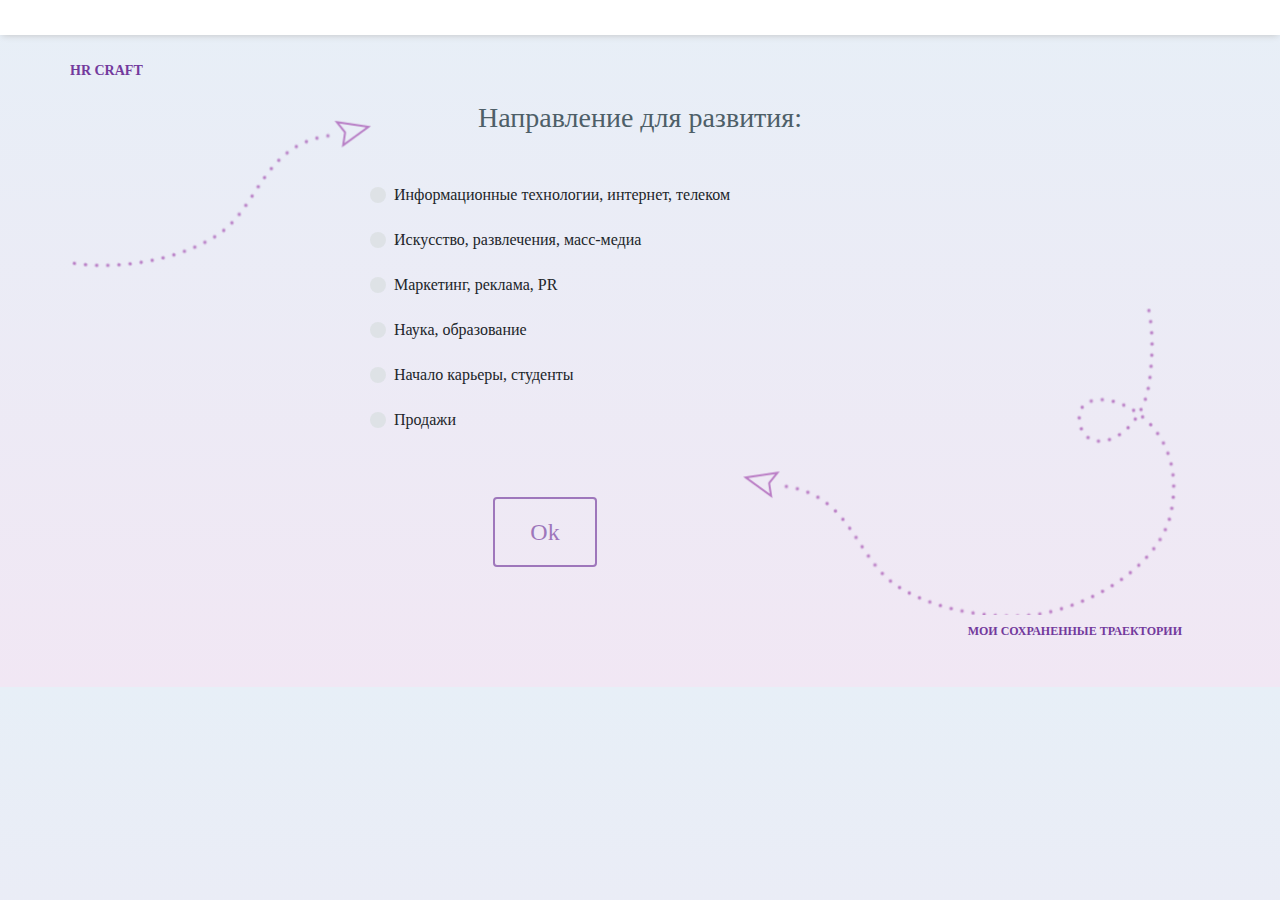
==== choiсePath.html @ b54a8a06 "proj" ====
<!doctype html>
<html lang="ru">
<head>
<meta http-equiv="X-UA-Compatible" content="IE=Edge"/>
<meta charset="utf-8">
<meta name=viewport content="width=device-width, initial-scale=1">
<title> HR CRAFT</title>
<meta name="description" content=""> 
<meta name="keywords" content=""> 
<link rel="stylesheet" href="style/bootstrap/css/bootstrap.min.css" />
<link rel="stylesheet" href="style/fa/css/font-awesome.css" />
<link rel="stylesheet" href="style/animate.css" />
<link rel="stylesheet" href="style/style.css" />
</head>
<body>


<div class="header">
  <div class="logo"></div>

 
</div>


<div class="container">
	<div class="row ms-core-pageTitle ms-core-pageTitle" id="pageTitle">
		<a href="index.html"> HR CRAFT</a></h1>
		
	</div>

	
	<div class="row content_box">
		
		<div id="firstChoice" class="col-lg-12 col-md-12 col-sm-12 col-xs-12  zoomIn animated">
				<h4 class="">Направление для развития:</h4>
			
			<div class="row">
				<div class="col-lg-3 col-md-3 col-sm-12 col-xs-12">
				</div>
				<div class="radioGroup col-lg-7 col-md-7 col-sm-12 col-xs-12">
					<div class="custom-control custom-radio text-left">
					  <input type="radio" id="customRadio1" name="customRadio" class="custom-control-input">
					  <label class="custom-control-label" for="customRadio1">Информационные технологии, интернет, телеком</label>
					</div>
					
					<div class="custom-control custom-radio text-left">
					  <input type="radio" id="customRadio2" name="customRadio" class="custom-control-input">
					  <label class="custom-control-label" for="customRadio2">Искусство, развлечения, масс-медиа</label>
					</div>
					
					<div class="custom-control custom-radio text-left">
					  <input type="radio" id="customRadio3" name="customRadio" class="custom-control-input">
					  <label class="custom-control-label" for="customRadio3">Маркетинг, реклама, PR</label>
					</div>
					
					<div class="custom-control custom-radio text-left">
					  <input type="radio" id="customRadio4" name="customRadio" class="custom-control-input">
					  <label class="custom-control-label" for="customRadio4">Наука, образование</label>
					</div>
					
					<div class="custom-control custom-radio text-left">
					  <input type="radio" id="customRadio5" name="customRadio" class="custom-control-input">
					  <label class="custom-control-label" for="customRadio5">Начало карьеры, студенты</label>
					</div>
					
					<div class="custom-control custom-radio text-left">
					  <input type="radio" id="customRadio6" name="customRadio" class="custom-control-input">
					  <label class="custom-control-label" for="customRadio6">Продажи</label>
					</div>
				</div>

			</div>	
			<br>
			<div class="row">
				<div class="col-lg-3 col-md-3 col-sm-12 col-xs-12 text-center">
				
				</div>
				<div class="col-lg-4 col-md-4 col-sm-12 col-xs-12 text-center">
						<button id="but1" type="button" class="btn btn-light hrc-button " disabled>Ok</button>	
				</div>				
			</div>
			<br><br>
			
		</div>
		
		
		
		<div id="secondChoice" class="col-lg-12 col-md-12 col-sm-12 col-xs-12  zoomIn animated hideBlock">
				<h4 class="">Информационные технологии, интернет, телеком:</h4>
			<br>
			<img src="style/img/arrowBottom.png" alt="Специализация по выбранному направлению развития" />
			<br>
			<div class="row">
				<div class="col-lg-2 col-md-2 col-sm-12 col-xs-12">
				</div>
				<div class="radioGroup col-lg-7 col-md-7 col-sm-12 col-xs-12">
					<div class="custom-control custom-radio text-left">
					  <input type="radio" id="customRadio7" name="customRadio" class="custom-control-input">
					  <label class="custom-control-label" for="customRadio7">Frontend Разработчик</label>
					</div>
					
					<div class="custom-control custom-radio text-left">
					  <input type="radio" id="customRadio8" name="customRadio" class="custom-control-input">
					  <label class="custom-control-label" for="customRadio8">Backend Разработчик</label>
					</div>
					
					<div class="custom-control custom-radio text-left">
					  <input type="radio" id="customRadio9" name="customRadio" class="custom-control-input">
					  <label class="custom-control-label" for="customRadio9">Многопрофильный разработчик</label>
					</div>
					
				</div>

			</div>	
			<br>
			<div class="row">
				<div class="col-lg-3 col-md-3 col-sm-12 col-xs-12 text-center">
				
				</div>
				<div class="col-lg-4 col-md-4 col-sm-12 col-xs-12 text-center">
						<button id="but2" type="button" class="btn btn-light hrc-button" disabled>Ok</button>	
				</div>				
			</div>
			
		</div>
		
		
		
		
		
		
			
		<div id="thirdChoice" class="col-lg-12 col-md-12 col-sm-12 col-xs-12  zoomIn animated hideBlock">
		<div class="row noPad">
			<div class="col-lg-12 col-md-12 col-sm-12 col-xs-12 text-center">
						<a  href="AllItems.html" class="btn btn-light hrc-button hrc-button-small pull-right">Сохранить</a>	
			</div>		
		</div>

			<br>		
			
			
<table class="table table-hover">
  <thead>
    <tr style="color:#733a9d;">
      <th scope="col"> </th>
      <th scope="col">НАСТАВНИЧЕСТВО</th>
      <th scope="col">ВАКАНСИИ КОМПАНИЙ</th>
      <th scope="col">КУРСЫ ДЛЯ РАЗВИТИЯ</th>
    </tr>
  </thead>
  <tbody>
    <tr>
      <th scope="row">
	  <!---sertificates--->
							<div class="custom-control custom-checkbox text-left">
							  <input type="checkbox" class="custom-control-input" id="customCheck1">
							  <label class="custom-control-label" for="customCheck1"><a href="https://certification.mail.ru/tests/" target="_blank">https://certification.mail.ru/tests/</a></label>
							</div>
						
							<div class="custom-control custom-checkbox text-left">
							  <input type="checkbox" class="custom-control-input" id="customCheck2">
							  <label class="custom-control-label" for="customCheck2"><a href="https://geekbrains.ru/tests" target="_blank">https://geekbrains.ru/tests</a></label>
							</div>	
	  
	  </th>
      <td> </td>
      <td>
	  Web программист frontend<br>
		от 80 000 до 250 000 руб.<br>
		mail.ru  Москва 
	  
	  </td>
      <td>
			<a href="https://geekbrains.ru/geek_university/web" target="_blank">https://geekbrains.ru/geek_university/web</a>
	  </td>
    </tr>
    <tr>
      <th scope="row">
	  
	  <!---90%--->
							<div class="custom-control custom-checkbox text-left">
							  <input type="checkbox" class="custom-control-input" id="customCheck3">
							  <label class="custom-control-label" for="customCheck3">Разработка профессионального frontend-а на ReactJS, Flux, Redux</label>
							</div>
					
							<div class="custom-control custom-checkbox text-left">
							  <input type="checkbox" class="custom-control-input" id="customCheck4">
							  <label class="custom-control-label" for="customCheck4">Навыки работы с Gulp, Grunt, Webpack, Mustache и Underscore</label>
							</div>
							
							<div class="custom-control custom-checkbox text-left">
							  <input type="checkbox" class="custom-control-input" id="customCheck5">
							  <label class="custom-control-label" for="customCheck5">Знания внутреннего устройства интерпретатора JavaScript</label>
							</div>
	  
	  
	  </th>
      <td>
		<p>Сидоров Федор Иванович<br>Архитектор</p>
		<p>Иванов Петр Евгеньевич<br>Эксперт</p>
	  </td>
      <td>
		Программист (React JS)<br>
		от 120 000 руб.<br>
		ЭЛКОД Москва <br>
		Полный рабочий день
	  
	  </td>
      <td>
		<a href="https://geekbrains.ru/professions/frontend_developer" target="_blank">https://geekbrains.ru/professions/frontend_developer</a>
	  </td>
    </tr>
    <tr>
      <th scope="row">
		<!---60%--->
							<div class="custom-control custom-checkbox text-left">
							  <input type="checkbox" class="custom-control-input" id="customCheck6">
							  <label class="custom-control-label" for="customCheck6">Делегирование событий и управление структурой DOM</label>
							</div>
					
							<div class="custom-control custom-checkbox text-left">
							  <input type="checkbox" class="custom-control-input" id="customCheck7">
							  <label class="custom-control-label" for="customCheck7">Использование инструментов разработки и отладки в браузере</label>
							</div>
							
							<div class="custom-control custom-checkbox text-left">
							  <input type="checkbox" class="custom-control-input" id="customCheck8">
							  <label class="custom-control-label" for="customCheck8">Применение IDE, полезных приёмов и средств автопроверки кода</label>
							</div>
	  
	  </th>
      <td><p>Сидоров Федор Иванович<br>Архитектор</p>
		<p>Иванов Петр Евгеньевич<br>Эксперт</p></td>
      <td>
	  Web программист frontend<br>
		от 80 000 до 250 000 руб.<br>
		Строительный Двор Москва<br> 
		Полный рабочий день
	  </td>
	  <td>
	  	<a href="https://geekbrains.ru/professions/web_designer" target="_blank">https://geekbrains.ru/professions/web_designer</a>
	  </td>
    </tr>
	
	    <tr>
      <th scope="row">
		<!---30%--->
								<div class="custom-control custom-checkbox text-left">
								  <input type="checkbox" class="custom-control-input" id="customCheck9">
								  <label class="custom-control-label" for="customCheck9">Разработка с применением Twitter Bootstrap</label>
								</div>
						
								<div class="custom-control custom-checkbox text-left">
								  <input type="checkbox" class="custom-control-input" id="customCheck10">
								  <label class="custom-control-label" for="customCheck10">Разработка с применением Twitter Bootstrap</label>
								</div>
								
								<div class="custom-control custom-checkbox text-left">
								  <input type="checkbox" class="custom-control-input" id="custosmCheck11">
								  <label class="custom-control-label" for="custosmCheck11">Вёрстка сайтов с использованием HTML5 и CSS3</label>
								</div>
	  </th>
  
		<td>
		<p>Сидоров Федор Иванович<br>Архитектор</p>
		<p>Иванов Петр Евгеньевич<br>Эксперт</p>
		</td>
      
      <td>
		Space дизайнер<br>
		от 60 000 до 100 000 руб.<br>
		Geex Arts Москва <br>
		Полный рабочий день
	  </td>
	  <td>
		<a href="https://geekbrains.ru/professions/web_master" target="_blank">https://geekbrains.ru/professions/web_master</a>
	  </td>
    </tr>
  </tbody>
</table>
			
			
			<br>
		
		</div>
		
		
			<br>
	<div class="col-lg-12 col-md-12 col-sm-12 col-xs-12 fadeIn text-right">
			<a href="AllItems.html" class="btn btn-link pull-right">Мои сохраненные траектории</a>
		</div>
		
		
		
	</div>

	
</div>




<script src="style/jquery-3.2.1.min.js"></script>
<script src="style/main.js"></script> 
</body>
</html>
---- style/style.css ----
/*bckg linear grad*/
body {
	font-family: 'Segoe UI' !important;
	background: #e7eff7; /* For browsers that do not support gradients */
    background: linear-gradient(0deg, #f1e7f4, #e7eff7); /* Standard syntax (must be last) */	
	height:100% !important;
	
}

.header {
	background: #fff;
	height: 35px;
	box-shadow: 0px 2px 7px -2px #c0c0c0;
}



/*center*/

.mainBlock, .content_box{
	background:transparent url('../style/img/centerBckg1.png') top left no-repeat;
	text-align:center;
	
}
.mainBlock{
	min-height:500px;
}
.content_box{
	background:transparent;
}
.container{
	padding-bottom:40px;
}
.mainBlock h4, h4{
	font-size:28px;
	font-family:"Segoe UI Light";
	color:#4e5f68 !important;
}

/*siteTitle*/
.ms-core-pageTitle, .ms-core-pageTitle a{
	color:#733a9d !important;
	font-weight:800;
	text-transform:uppercase;
	font-size:14px;
	font-family:"Segoe UI" !important;
}
#pageTitle{
    padding-top: 25px;
}

#firstChoice, #secondChoice{
	background:transparent url('../style/img/centerBckg2.png') top left no-repeat;
	background-size: cover; 
}
#secondChoice{
	background:transparent url('../style/img/centerBckg3.png') top left no-repeat;
}
#thirdChoice{
	font-size:12px;
}
.hideBlock{
	display:none;
}
.showBlock{
	display:block;
}



/*button*/
.btn-link{
	color:#733a9d !important;
	text-transform:uppercase;
	font-size:12px !important;
	font-weight:900 !important;
}
.hrc-button{
	color:#733a9d !important;
	border:2px solid #733a9d !important;
	font-size: 24px !important;
	background-color:transparent !important;
	padding: 15px 35px !important;
}

.mainBlock .hrc-button{
	margin-top:150px;
}

.hrc-button:hover{
	background-color:#733a9d !important;
	color:white !important;
}
.hrc-button-small{
	font-size: 16px !important;
	padding: 7px 30px !important;
}

/*radio*/
.radioGroup{
	margin-top:20px;
}
.custom-radio .custom-control-input:checked~.custom-control-label::before {
    background-color: #733a9d;
}
.custom-control-input:checked~.custom-control-label::before {
    color: #fff;
    background-color:  #733a9d;
}
.custom-radio .custom-control-input:checked~.custom-control-label::before {
    background-color: #733a9d;
}
.custom-control-input:checked~.custom-control-label::before {
    color: #fff;
    background-color: #733a9d;
}
.custom-radio .custom-control-input:checked~.custom-control-label::before, .custom-checkbox .custom-control-input:checked~.custom-control-label::before {
    background-color: #733a9d;
}
.custom-control{
	min-height: 45px;
}


.row{
	padding-top:20px;
}
.noPad{
	padding-top:0px;
}


a {
	color:#733a9d;
}
a:hover {
	color:#ab7acf;
}

/*tables*/

.table thead th, .table td, .table th{

    border: none;
}


/* --- */
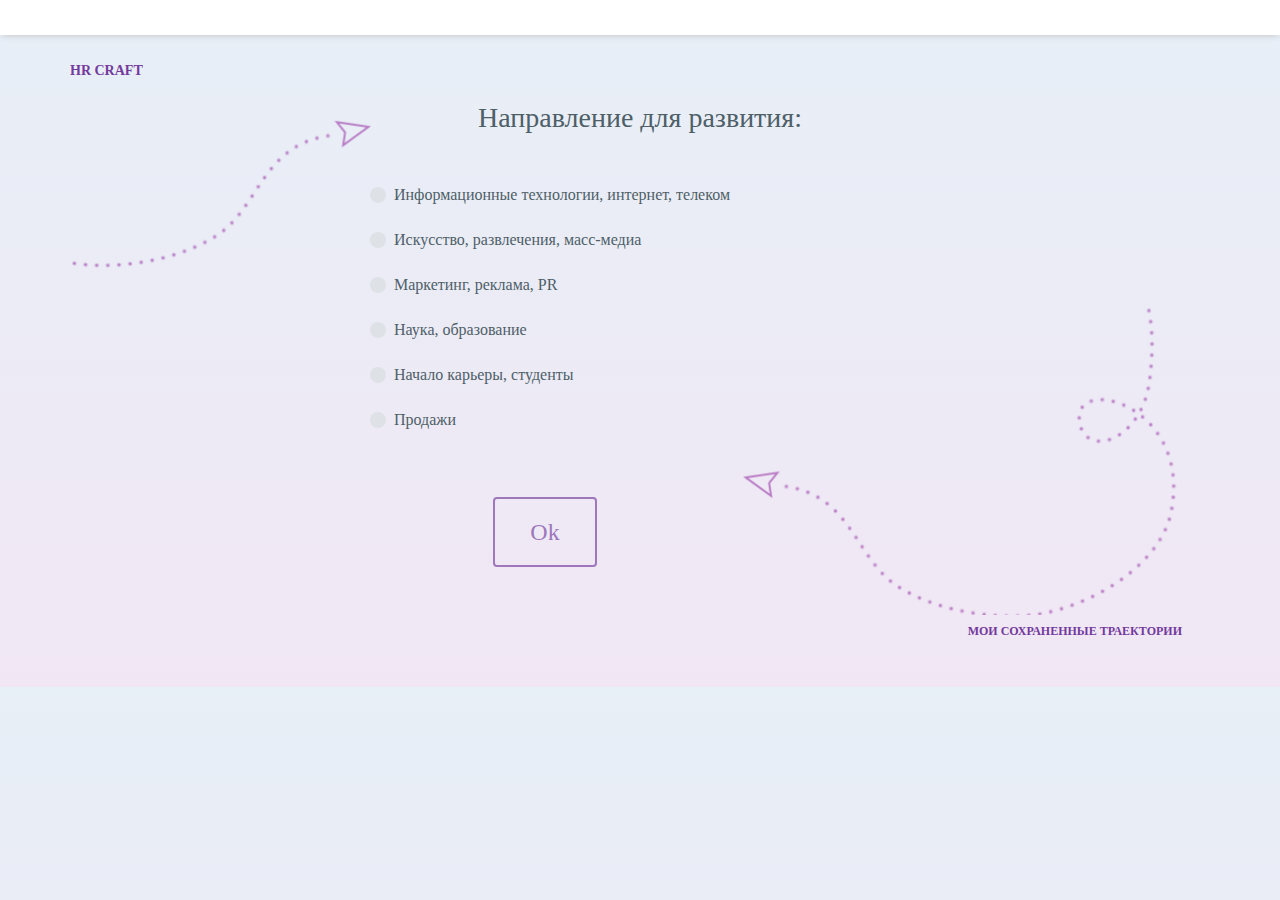
==== commit e3b71bcd: "verstka" ====
--- a/choiсePath.html
+++ b/choiсePath.html
@@ -140,7 +140,7 @@
 			<br>		
 			
 			
-<table class="table table-hover">
+<table class="table table-hover text-left">
   <thead>
     <tr style="color:#733a9d;">
       <th scope="col"> </th>
@@ -167,7 +167,7 @@
       <td> </td>
       <td>
 	  Web программист frontend<br>
-		от 80 000 до 250 000 руб.<br>
+		от <span class="zp">80 000</span> до <span class="zp">250 000 руб.</span><br>
 		mail.ru  Москва 
 	  
 	  </td>
@@ -197,12 +197,12 @@
 	  
 	  </th>
       <td>
-		<p>Сидоров Федор Иванович<br>Архитектор</p>
-		<p>Иванов Петр Евгеньевич<br>Эксперт</p>
+		<p><a href="#">Сидоров Федор Иванович</a><br>Архитектор</p>
+		<p><a href="#">Иванов Петр Евгеньевич</a><br>Эксперт</p>
 	  </td>
       <td>
 		Программист (React JS)<br>
-		от 120 000 руб.<br>
+		<span class="zp">от 120 000 руб.</span><br>
 		ЭЛКОД Москва <br>
 		Полный рабочий день
 	  
@@ -230,11 +230,11 @@
 							</div>
 	  
 	  </th>
-      <td><p>Сидоров Федор Иванович<br>Архитектор</p>
-		<p>Иванов Петр Евгеньевич<br>Эксперт</p></td>
+      <td><p><a href="#">Сидоров Федор Иванович</a><br>Архитектор</p>
+		<p><a href="#">Иванов Петр Евгеньевич</a><br>Эксперт</p></td>
       <td>
 	  Web программист frontend<br>
-		от 80 000 до 250 000 руб.<br>
+		от <span class="zp">80 000</span> до <span class="zp">250 000 руб.</span><br>
 		Строительный Двор Москва<br> 
 		Полный рабочий день
 	  </td>
@@ -263,13 +263,13 @@
 	  </th>
   
 		<td>
-		<p>Сидоров Федор Иванович<br>Архитектор</p>
-		<p>Иванов Петр Евгеньевич<br>Эксперт</p>
+		<p><a href="#">Сидоров Федор Иванович</a><br>Архитектор</p>
+		<p><a href="#">Иванов Петр Евгеньевич</a><br>Эксперт</p>
 		</td>
       
       <td>
 		Space дизайнер<br>
-		от 60 000 до 100 000 руб.<br>
+		от <span class="zp">60 000</span> до <span class="zp">100 000 руб.</span><br>
 		Geex Arts Москва <br>
 		Полный рабочий день
 	  </td>
--- a/style/style.css
+++ b/style/style.css
@@ -4,7 +4,7 @@
 	background: #e7eff7; /* For browsers that do not support gradients */
     background: linear-gradient(0deg, #f1e7f4, #e7eff7); /* Standard syntax (must be last) */	
 	height:100% !important;
-	
+	color:#4e5f68;
 }
 
 .header {
@@ -137,6 +137,11 @@
 	color:#ab7acf;
 }
 
+.zp{
+	font-weight:bold;
+	color:#733a9d;
+}
+
 /*tables*/
 
 .table thead th, .table td, .table th{
